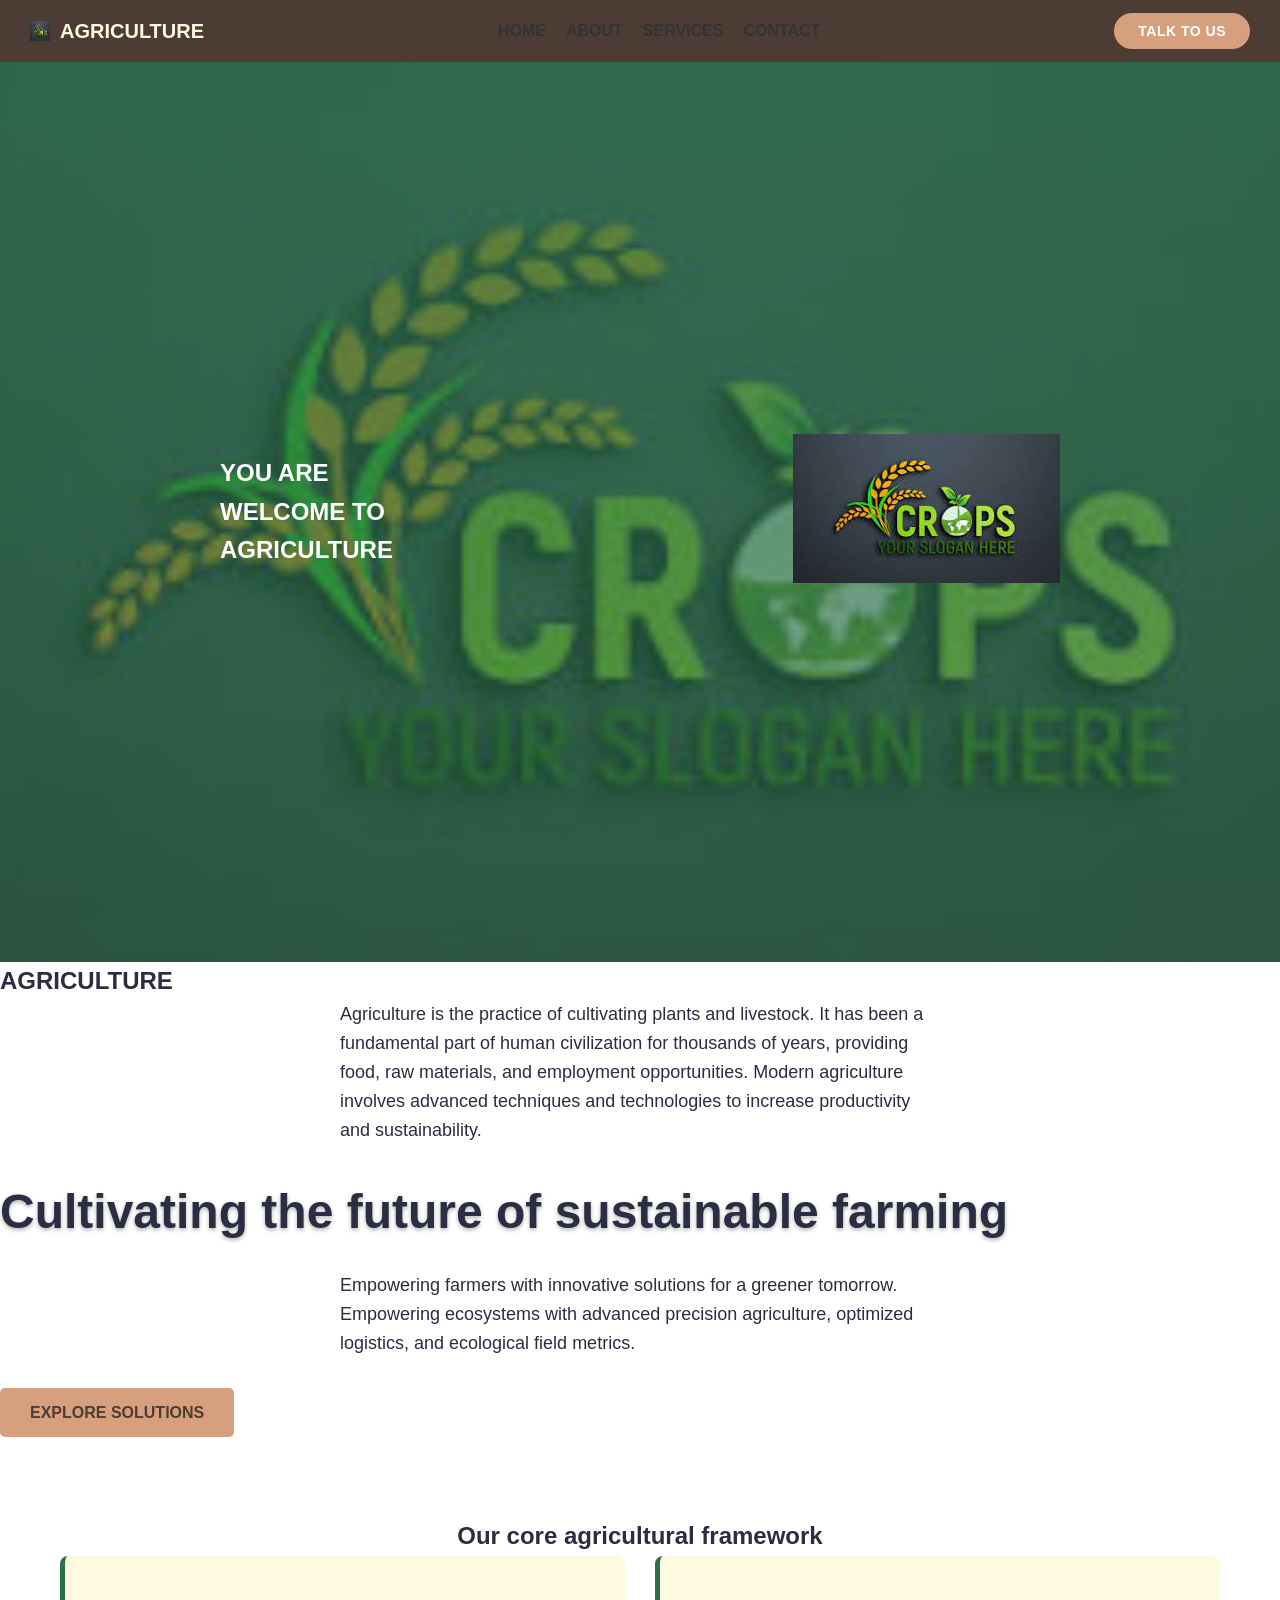
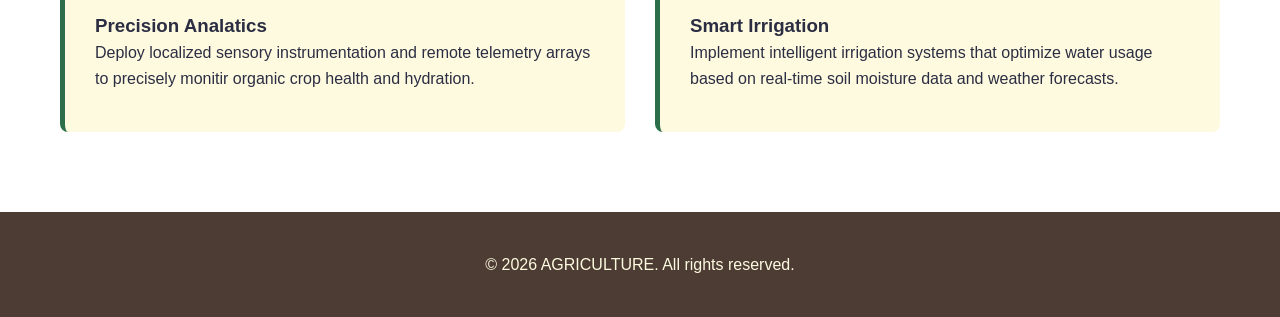
==== index.html @ 16851b2f "initial commit of agric web" ====
<!DOCTYPE html>
<html lang="en">
<head>
    <meta charset="UTF-8">
    <meta name="viewport" content="width=device-width, initial-scale=1.0">
    <title>AGRICULTURE</title>
    <link rel="stylesheet" href="style.css">
    <meta name="viewport" content="width=device-width, initial-scale=1.0">
</head>
<body>

   <header>
        <nav class="navbar">
            
            <div class="logo">
                <img src="images/agric.jpg" alt="logo"> 
                <span>AGRICULTURE</span>
            </div>


            <div>
                <ul class="nav-links">
                    <li><a href="home.html">HOME</a></li>
                    <li><a href="about.html">ABOUT</a></li>
                    <li><a href="services.html">SERVICES</a></li>
                    <li><a href="contact.html">CONTACT</a></li>
                </ul>
            </div>


            <div>
                <a href="contact.html" class="btn-talk">TALK TO US</a> 
            </div>

                
            
        </nav>    
   </header>

   <main>
       <section class="hero">
           <div class="info"><h1>YOU ARE<br>WELCOME TO<br>AGRICULTURE</h1></div>

           <div class="culture"><img src="images/agric.jpg" alt="Agriculture"></div>
       </section>


       <section>
          <div class="hero-content">
              <h2>AGRICULTURE</h2>
              <p>Agriculture is the practice of cultivating plants and livestock. It has been a fundamental part of human civilization for thousands of years, providing food, raw materials, and employment opportunities. Modern agriculture involves advanced techniques and technologies to increase productivity and sustainability.</p>
              
                <h1>Cultivating the future of sustainable farming</h1>
              <p>Empowering farmers with innovative solutions for a greener tomorrow.<br>Empowering ecosystems with advanced precision agriculture, optimized logistics, and ecological field metrics.</p>
             <a href="services.html" class="btn-cta">EXPLORE SOLUTIONS</a>
            </div>
       </section>

       <section class="services" id="services">
            <h2>Our core agricultural framework</h2>
             <div class="grid">
                 <div class="card" data-services="precision Analatics">
                    <div class="card-icon"></div>
                  <h3>Precision Analatics</h3>
                <p>Deploy localized sensory instrumentation and remote telemetry arrays to precisely monitir organic crop health and hydration.</p>  
             </div>

           <div class="card" data-services="smart irrigation">
                <div class="card-icon"></div>
                    <h3>Smart Irrigation</h3>
                    <p>Implement intelligent irrigation systems that optimize water usage based on real-time soil moisture data and weather forecasts.</p>
                </div>
             </div>
   </main> 

   
   <footer>
    <p>&copy; 2026 AGRICULTURE. All rights reserved.</p>
</footer>
   <script src="script.js"></script>
</body>
</html>
---- style.css ----
:root {
    --primary-green: #2c6e49;
    --accent-gold: #d69f7e;
    --light-cream: #fefae0;
    --dark-earth: #4c3c33;
    --textdark: #2b2d42;
    --bg-white: #ffffff;
}

*{
    margin: 0px;
    padding: 0px;
    box-sizing: border-box;
    font-family: 'segoe UI', Tahoma, Geneva, Verdana, sans-serif;
}

body {
    background-color: var(--bg-white);
    color: var(--textdark);
    line-height: 1.6;
}

header .navbar {
  display: flex;
  justify-content: space-between; 
  align-items: center;           
  padding: 15px 30px;
  background-color: var(--dark-earth);
  color: #fefae0;   
}


.logo{
    display: flex;
    align-items: center;
    gap: 10px;
    
}


.logo span{
    font-size: 20px;
    font-weight: bold;
}


.logo img{
    width: 20px;
    height: 20px;
}


.nav-links {
  display: flex;
  list-style: none;
  gap: 20px;                     /* Adjusts spacing between the links */
  margin: 0;
  padding: 0;
  color: #ffffff;
}


.nav-links a {
  text-decoration: none;
  color: #333;
  font-weight: bold;
}


.btn-talk {
    text-decoration: none;
    background-color: var(--accent-gold);
    color: #ffffff;
    padding: 10px 24px;
    border-radius: 25px;
    font-size: 14px;
    font-weight: bold;
    letter-spacing: 0.5px;
    border: none;
    border-radius: 20px;
    cursor: pointer;
    transition: transform 0.2s ease, background-color 0.2s ease;
} 

.btn-talk :hover{
    background-color: #c12721;
    transform: translateY(-1px);
}


header .img{
    width: 20px;
    height: 20px;
}

.hero{
    width: 100vw;
    height: 100vh;
    background: linear-gradient(rgba(44, 110, 73, 0.8), rgba(44, 110, 73, 0.6)), url('images/agric.jpg') no-repeat center center/cover;
    color:var(--bg-white);
    display: flex;
    justify-content: space-around; 
    align-items: center;
    padding: 20px;
}

.hero-content h1 {
    font-size: 48px;
    margin-bottom: 20px;
    text-shadow: 0 2px 4px rgba(0, 0, 0, 0.3);
}

.hero-content p {
    font-size: 18px;
    max-width: 600px;
    margin: 0 auto 30px auto;
}

.btn-cta{
    display: inline-block;
    padding: 12px 30px;
    background-color: var(--accent-gold);
    color: var(--dark-earth);
    text-decoration: none;
    border: none;
    border-radius: 5px;
    transition: background-color 0.3s ease;
    font-size: 16px;
    font-weight: bold;
    cursor: pointer;
    transition: transform 0.2s background-color 0.3s;
    text-decoration: none;
}

.btn-cta:hover {
    background-color: #c98e6b;
    transform: translateY(-2px);
}

.services {
    max-width: 1200px;
    margin: 80px auto;
    padding: 0 20px;
    text-align: center;
}

.services-h2 {
    font-size: 36px;
    margin-bottom: 40px;
    color: var(--primary-green)
}


.grid {
    display: grid;
    grid-template-columns: repeat(auto-fit, minmax(300px, 1fr));
    gap: 30px;
}

.card {
    background-color: var(--light-cream);
    padding: 40px 30px;
    border-radius: 8px;
    border-left: 5px solid var(--primary-green);
    transition: transform 0.3s ease, box-shadow 0.3s ease;
    text-align: left;
    cursor: pointer;
}

.card:hover {
    transform: translateY(-5px);
    box-shadow: 0 5px 15px rgba(0, 0, 0, 0.1);
}

.card-icon {
    font-size: 40px;
    margin-bottom: 15px;
}

.card-h3 {
    margin-bottom: 15px;
    color: var(--light-cream)
}

footer {
    background-color: var(--dark-earth);
    color: var(--light-cream);
    text-align: center;
    padding: 40px 20px;
    margin-top: 80px;
}

@media (max-width: 768px) {
    .nav-container {
        flex-direction: column;
        gap: 15px;
    }
    
    .nav-wrapper {
        flex-direction: row;
        gap: 20px;
    }
    
    .hero-content h1 {
        font-size: 32px;
    }
}
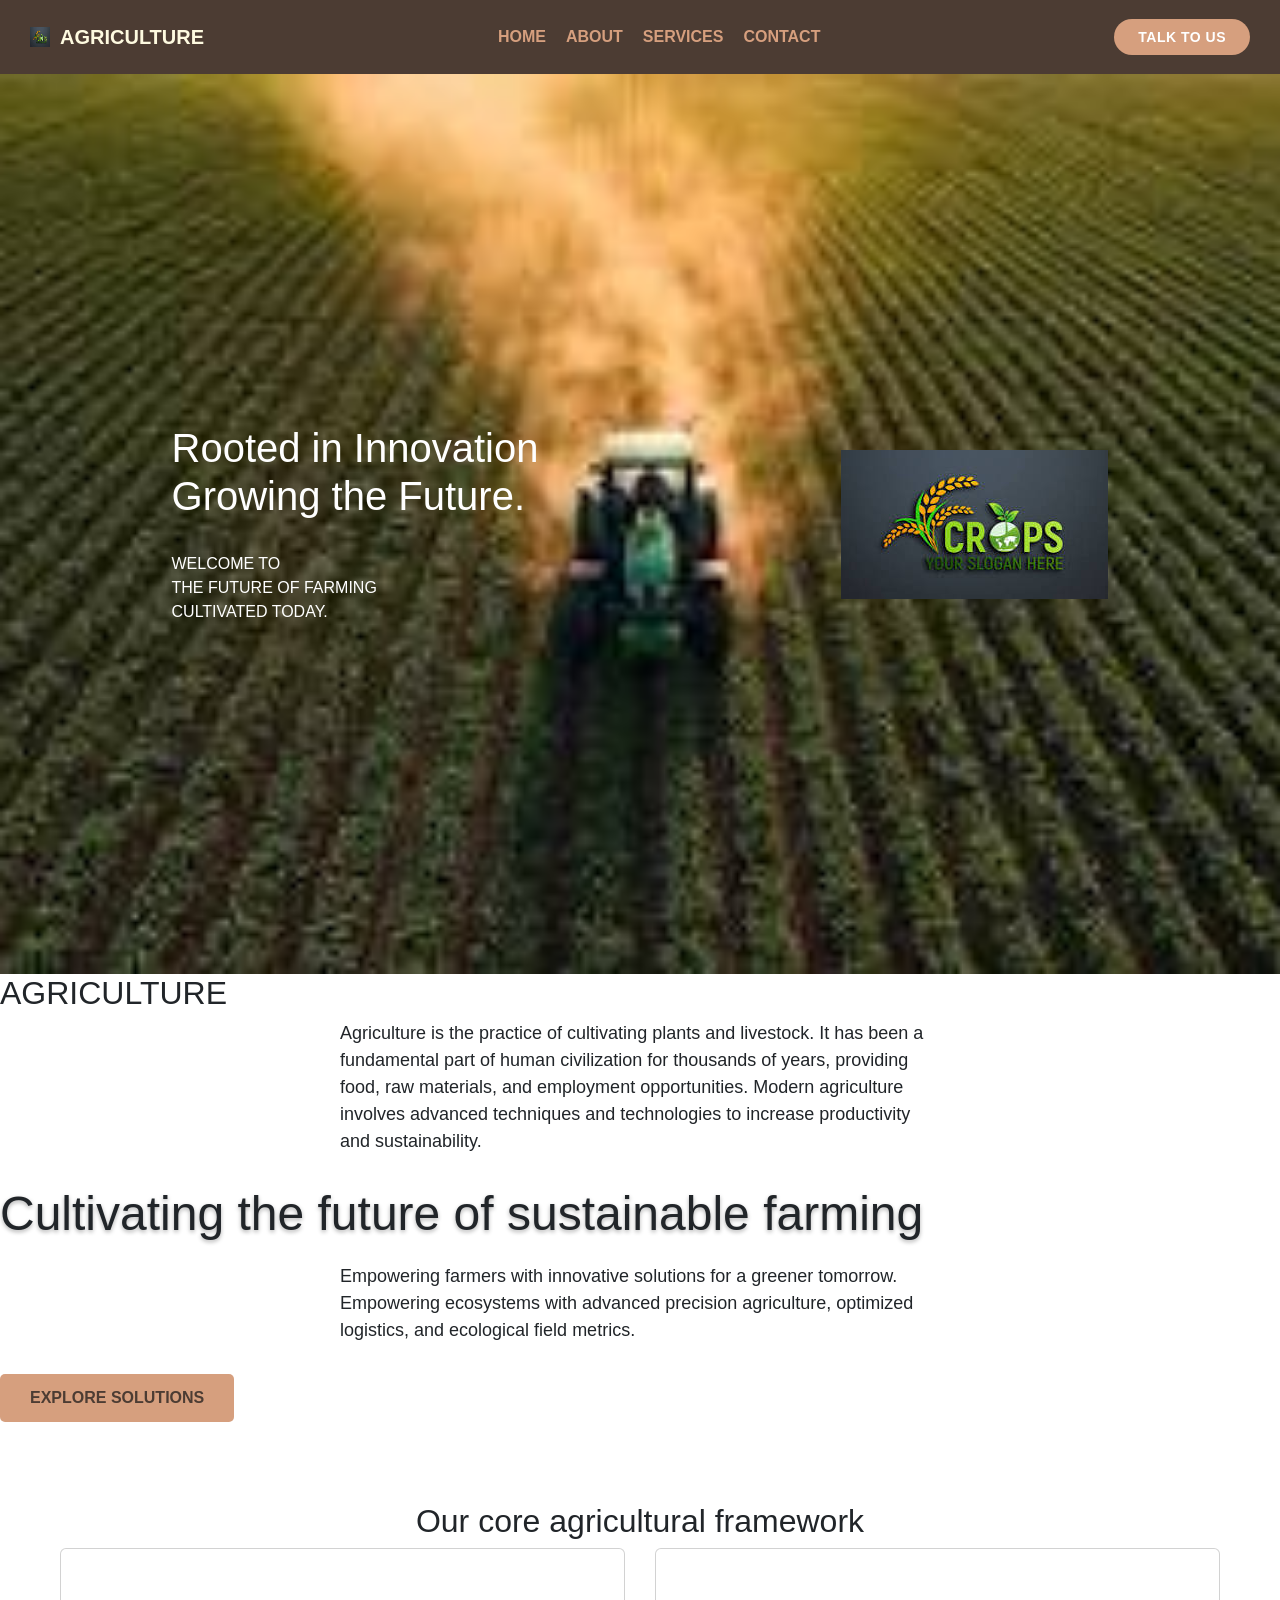
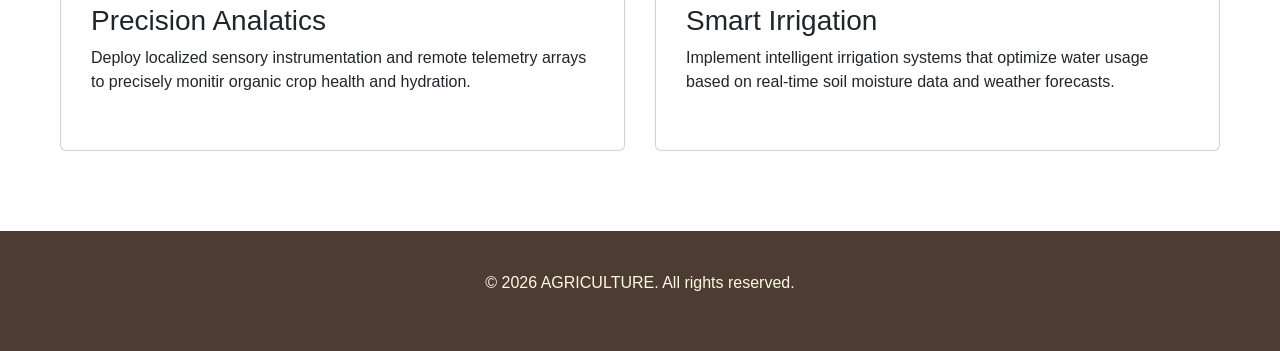
==== commit d1123f03: "all changes made" ====
--- a/index.html
+++ b/index.html
@@ -5,6 +5,7 @@
     <meta name="viewport" content="width=device-width, initial-scale=1.0">
     <title>AGRICULTURE</title>
     <link rel="stylesheet" href="style.css">
+    <link rel="stylesheet" href="https://cdn.jsdelivr.net/npm/bootstrap@5.3.8/dist/css/bootstrap.min.css">
     <meta name="viewport" content="width=device-width, initial-scale=1.0">
 </head>
 <body>
@@ -39,7 +40,7 @@
 
    <main>
        <section class="hero">
-           <div class="info"><h1>YOU ARE<br>WELCOME TO<br>AGRICULTURE</h1></div>
+           <div class="info"><h1>Rooted in Innovation<br>Growing the Future.</h1><br>WELCOME TO<br>THE FUTURE OF FARMING<br>CULTIVATED TODAY.</h1></div>
 
            <div class="culture"><img src="images/agric.jpg" alt="Agriculture"></div>
        </section>
--- a/style.css
+++ b/style.css
@@ -53,19 +53,48 @@
 .nav-links {
   display: flex;
   list-style: none;
-  gap: 20px;                     /* Adjusts spacing between the links */
+  gap: 20px;                    
   margin: 0;
   padding: 0;
-  color: #ffffff;
 }
 
 
 .nav-links a {
   text-decoration: none;
-  color: #333;
+  color: var(--accent-gold);
   font-weight: bold;
-}
-
+  position: relative; 
+  padding: 10px 0;   
+  display: inline-block;
+}
+
+
+.nav-links a::after {
+  content: '';
+  position: absolute;
+  width: 100%;
+  transform: scaleX(0); 
+  height: 2px;
+  bottom: 0;
+  left: 0;
+  background-color: #2c6e49;
+  transform-origin: bottom right;
+  transition: transform 0.3s cubic-bezier(0.25, 0.46, 0.45, 0.94); /* Premium easing curve */
+}
+
+
+.nav-links a:hover::after {
+  transform: scaleX(1); 
+  transform-origin: bottom left;
+}
+
+
+.nav-links a {
+  transition: transform 0.3s ease;
+}
+.nav-links a:hover {
+  transform: translateY(-2px); 
+}
 
 .btn-talk {
     text-decoration: none;
@@ -96,7 +125,7 @@
 .hero{
     width: 100vw;
     height: 100vh;
-    background: linear-gradient(rgba(44, 110, 73, 0.8), rgba(44, 110, 73, 0.6)), url('images/agric.jpg') no-repeat center center/cover;
+    background: url('images/farming 2.jpg') no-repeat center center/cover;
     color:var(--bg-white);
     display: flex;
     justify-content: space-around; 
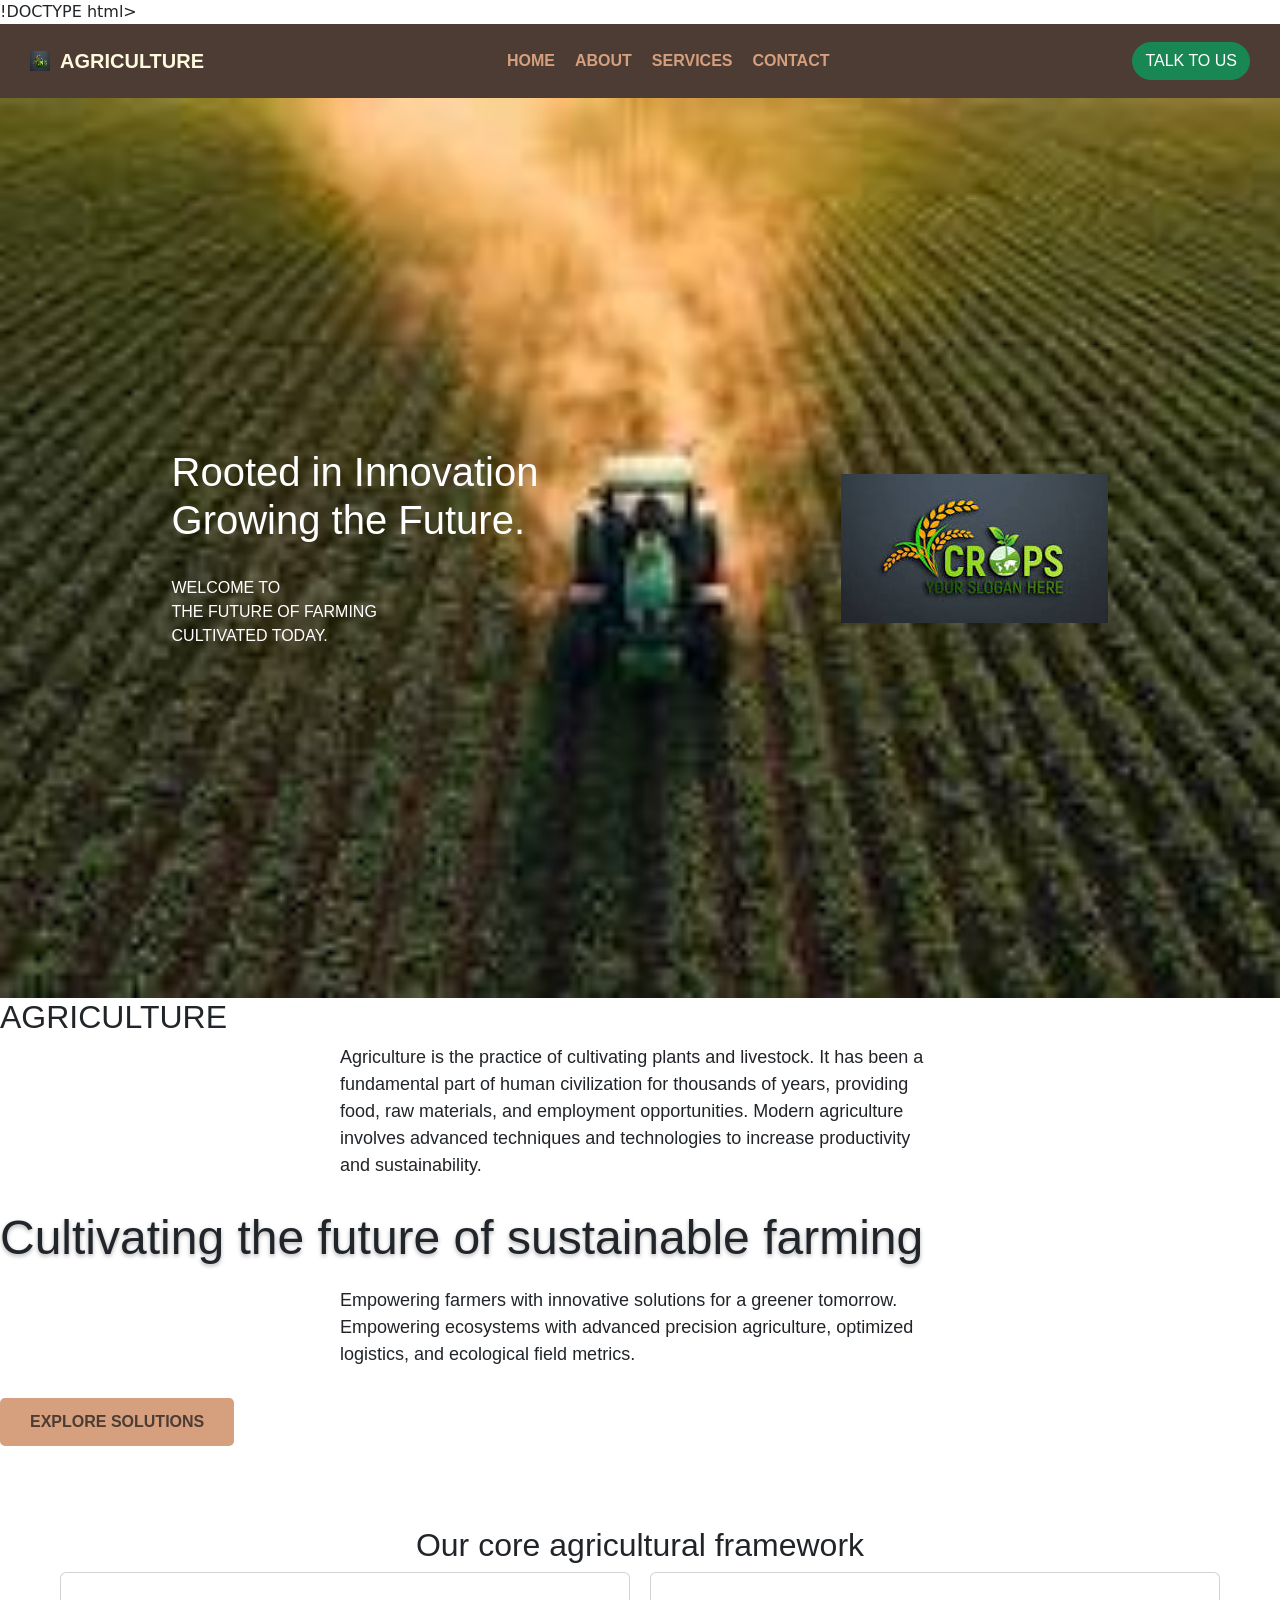
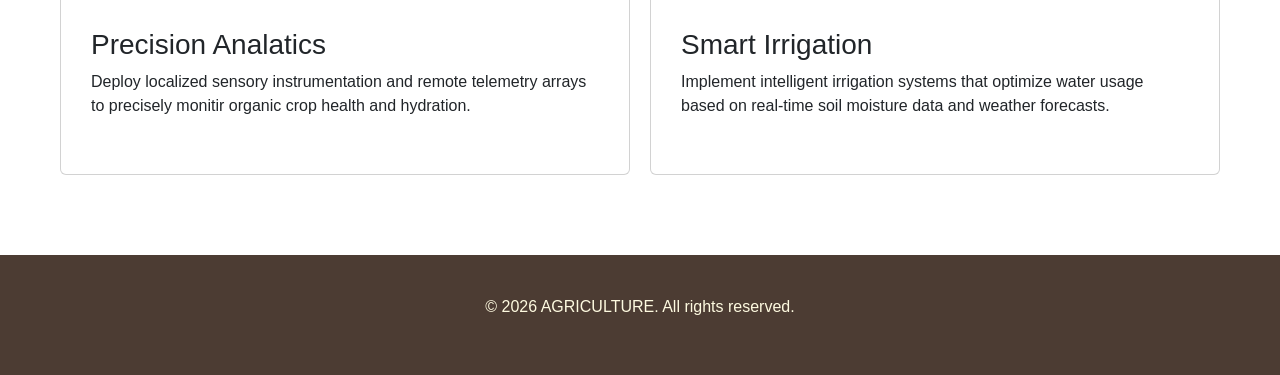
==== commit 280c9403: "all changes" ====
--- a/index.html
+++ b/index.html
@@ -1,4 +1,4 @@
-<!DOCTYPE html>
+!DOCTYPE html>
 <html lang="en">
 <head>
     <meta charset="UTF-8">
@@ -30,7 +30,7 @@
 
 
             <div>
-                <a href="contact.html" class="btn-talk">TALK TO US</a> 
+                <a href="contact.html" class="btn btn-success rounded-pill">TALK TO US</a> 
             </div>
 
                 
--- a/style.css
+++ b/style.css
@@ -235,6 +235,126 @@
     }
 }
 
+.btn-cta-form {
+    background-color: #28a745;
+    border: none;
+    font-weight: 600;
+    letter-spacing: 0.05rem;
+    transition: background-color 0.2s ease-in-out;
+}
+
+.btn-cta-form:hover {
+    background-color: #1e7e34;
+}
+
+
+.mb-n5 {
+    margin-bottom: -3rem;
+}
+
+
+.nav-links a.active {
+    border-bottom: 2px solid #28a745; 
+    font-weight: bold;
+}
+
+
+.text-center { text-align: center; }
+.margin-top-lg { margin-top: 3rem; }
+.text-muted { color: #6c757d; font-size: 0.9rem; }
+
+
+.grid {
+    display: grid;
+    grid-template-columns: repeat(auto-fit, minmax(280px, 1fr));
+    gap: 20px;
+}
+
+/* ==========================================================================
+   CONTACT FORM SPECIFIC STYLING
+   ========================================================================== */
+
+/* Outer form card container styling */
+.container .p-4.border.rounded.shadow-sm.bg-white {
+    padding: 2.5rem !important;
+    border-radius: 12px !important;
+    border: 1px solid #e2e8f0 !important;
+    box-shadow: 0 10px 25px rgba(0, 0, 0, 0.05) !important;
+}
+
+/* Header heading configuration */
+.container h2.mb-4 {
+    font-weight: 700;
+    color: #1a202c;
+    letter-spacing: -0.02rem;
+    margin-bottom: 1.75rem !important;
+}
+
+/* Static input label styling rules */
+.form-label {
+    font-size: 0.875rem;
+    font-weight: 600;
+    color: #4a5568;
+    margin-bottom: 0.5rem;
+    letter-spacing: 0.02rem;
+}
+
+/* Input text fields and textarea overrides */
+.form-control {
+    padding: 0.75rem 1rem;
+    border: 2px solid #e2e8f0;
+    border-radius: 8px;
+    color: #2d3748;
+    font-size: 0.95rem;
+    transition: all 0.2s ease-in-out;
+    background-color: #ffffff;
+}
+
+/* Text area row configuration padding */
+textarea.form-control {
+    resize: vertical;
+    min-height: 120px;
+}
+
+/* Placeholder text styling adjustments */
+.form-control::placeholder {
+    color: #a0aec0;
+    opacity: 1;
+}
+
+/* Input element focus state interaction rules */
+.form-control:focus {
+    color: #2d3748;
+    background-color: #f8fff9;
+    border-color: #28a745;
+    outline: 0;
+    box-shadow: 0 0 0 4px rgba(40, 167, 69, 0.15);
+}
+
+/* Premium submit button styling hooks */
+.btn-cta-form {
+    background: linear-gradient(135deg, #28a745, #1e7e34) !important;
+    border: none !important;
+    padding: 0.85rem 1rem !important;
+    font-weight: 700 !important;
+    font-size: 0.95rem;
+    letter-spacing: 0.05rem;
+    border-radius: 8px !important;
+    transition: transform 0.2s ease, box-shadow 0.2s ease, background 0.2s ease !important;
+}
+
+.btn-cta-form:hover {
+    transform: translateY(-2px);
+    box-shadow: 0 8px 20px rgba(40, 167, 69, 0.25) !important;
+    background: linear-gradient(135deg, #218838, #1c7430) !important;
+}
+
+.btn-cta-form:active {
+    transform: translateY(0);
+}
+
+
+
 
 
 
